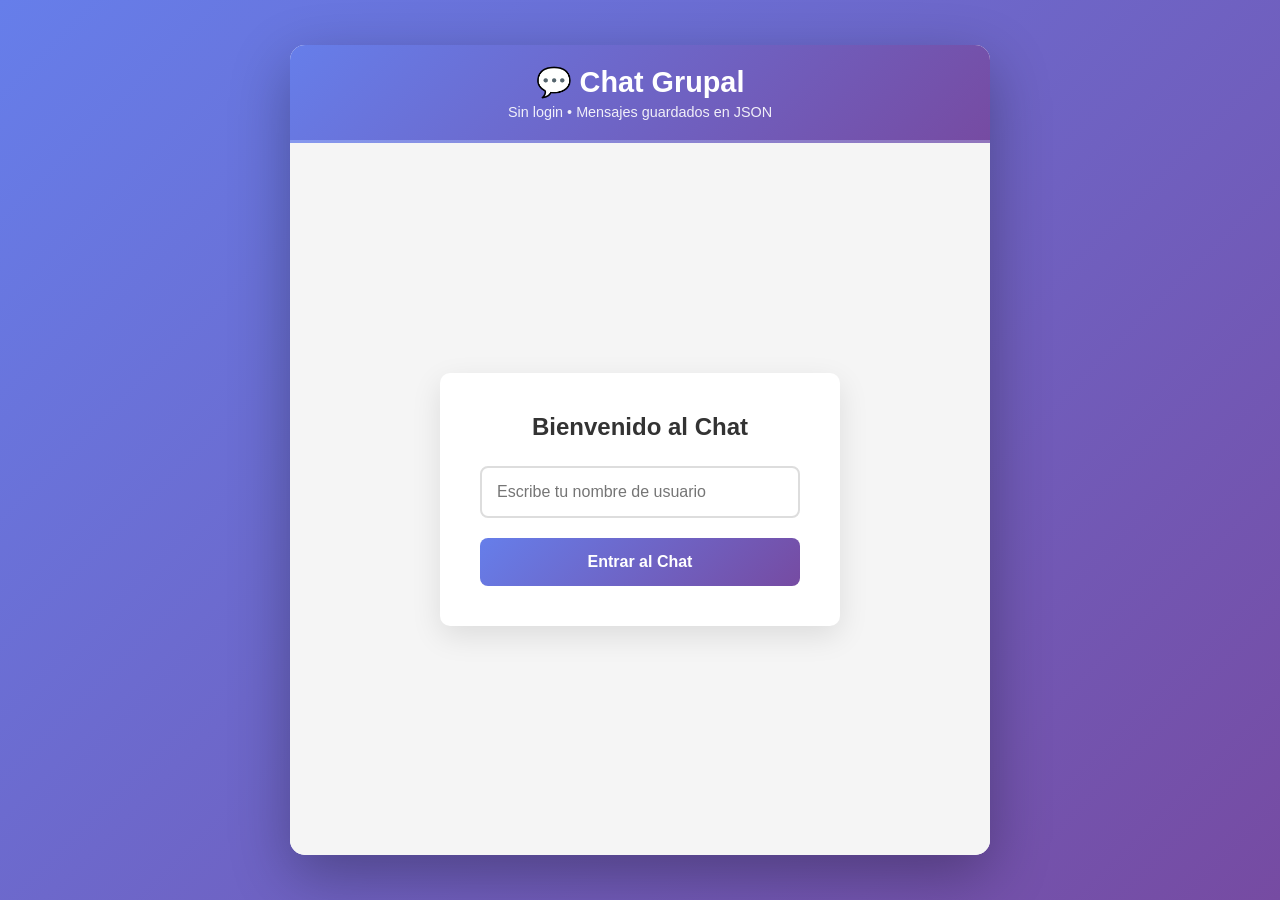
==== index.html @ a52e2bfd "Actualizar index.html con chat grupal" ====
<!DOCTYPE html>
<html lang="es">
<head>
    <meta charset="UTF-8">
    <meta name="viewport" content="width=device-width, initial-scale=1.0">
    <title>Chat Grupal - Baxter</title>
    <link rel="stylesheet" href="style.css">
</head>
<body>
    <div class="chat-container">
        <!-- Header -->
        <div class="chat-header">
            <h1>💬 Chat Grupal</h1>
            <p class="subtitle">Sin login • Mensajes guardados en JSON</p>
        </div>

        <!-- Setup Usuario -->
        <div class="user-setup" id="userSetup">
            <div class="setup-card">
                <h2>Bienvenido al Chat</h2>
                <input 
                    type="text" 
                    id="userName" 
                    placeholder="Escribe tu nombre de usuario"
                    maxlength="20"
                >
                <button onclick="startChat()">Entrar al Chat</button>
            </div>
        </div>

        <!-- Chat Principal -->
        <div class="chat-main" id="chatMain" style="display: none;">
            
            <!-- Info Usuario -->
            <div class="user-info">
                <span id="userDisplay">Usuario</span>
                <button class="btn-logout" onclick="logout()">Salir</button>
            </div>

            <!-- Mensajes -->
            <div class="messages" id="messages"></div>

            <!-- Input -->
            <div class="chat-input-area">
                <input 
                    type="text" 
                    id="messageInput" 
                    placeholder="Escribe un mensaje..."
                    onkeypress="if(event.key==='Enter') sendMessage()"
                >
                <button onclick="sendMessage()" class="btn-send">Enviar</button>
                <button onclick="downloadJSON()" class="btn-download">📥 Descargar JSON</button>
            </div>
        </div>
    </div>

    <script src="chat.js"></script>
</body>
</html>
---- style.css ----
* {
    margin: 0;
    padding: 0;
    box-sizing: border-box;
}

body {
    font-family: 'Segoe UI', Tahoma, Geneva, Verdana, sans-serif;
    background: linear-gradient(135deg, #667eea 0%, #764ba2 100%);
    min-height: 100vh;
    display: flex;
    justify-content: center;
    align-items: center;
    padding: 20px;
}

.chat-container {
    width: 100%;
    max-width: 700px;
    height: 90vh;
    background: white;
    border-radius: 15px;
    box-shadow: 0 20px 60px rgba(0, 0, 0, 0.3);
    display: flex;
    flex-direction: column;
    overflow: hidden;
}

/* Header */
.chat-header {
    background: linear-gradient(135deg, #667eea 0%, #764ba2 100%);
    color: white;
    padding: 20px;
    text-align: center;
    border-bottom: 3px solid rgba(255, 255, 255, 0.2);
}

.chat-header h1 {
    font-size: 1.8em;
    margin-bottom: 5px;
}

.subtitle {
    font-size: 0.9em;
    opacity: 0.9;
}

/* User Setup */
.user-setup {
    display: flex;
    justify-content: center;
    align-items: center;
    flex: 1;
    padding: 40px;
    background: #f5f5f5;
}

.setup-card {
    background: white;
    padding: 40px;
    border-radius: 10px;
    box-shadow: 0 10px 30px rgba(0, 0, 0, 0.1);
    text-align: center;
    max-width: 400px;
}

.setup-card h2 {
    color: #333;
    margin-bottom: 25px;
    font-size: 1.5em;
}

.setup-card input {
    width: 100%;
    padding: 15px;
    margin-bottom: 20px;
    border: 2px solid #ddd;
    border-radius: 8px;
    font-size: 1em;
    transition: border-color 0.3s;
}

.setup-card input:focus {
    outline: none;
    border-color: #667eea;
}

.setup-card button {
    width: 100%;
    padding: 15px;
    background: linear-gradient(135deg, #667eea 0%, #764ba2 100%);
    color: white;
    border: none;
    border-radius: 8px;
    font-size: 1em;
    font-weight: bold;
    cursor: pointer;
    transition: transform 0.2s;
}

.setup-card button:hover {
    transform: translateY(-2px);
}

/* Chat Main */
.chat-main {
    display: flex;
    flex-direction: column;
    flex: 1;
    background: #fff;
}

.user-info {
    background: #f9f9f9;
    padding: 15px 20px;
    display: flex;
    justify-content: space-between;
    align-items: center;
    border-bottom: 1px solid #eee;
    font-weight: 500;
    color: #333;
}

.btn-logout {
    padding: 8px 15px;
    background: #ff6b6b;
    color: white;
    border: none;
    border-radius: 5px;
    cursor: pointer;
    font-size: 0.9em;
    transition: background 0.3s;
}

.btn-logout:hover {
    background: #ee5a5a;
}

/* Mensajes */
.messages {
    flex: 1;
    overflow-y: auto;
    padding: 20px;
    display: flex;
    flex-direction: column;
    gap: 10px;
    background: #fafafa;
}

.message {
    display: flex;
    margin-bottom: 10px;
    animation: slideIn 0.3s ease;
}

@keyframes slideIn {
    from {
        opacity: 0;
        transform: translateY(10px);
    }
    to {
        opacity: 1;
        transform: translateY(0);
    }
}

.message.own {
    justify-content: flex-end;
}

.message-content {
    max-width: 70%;
    padding: 12px 16px;
    border-radius: 10px;
    word-wrap: break-word;
}

.message.own .message-content {
    background: linear-gradient(135deg, #667eea 0%, #764ba2 100%);
    color: white;
    border-radius: 18px 18px 5px 18px;
}

.message.other .message-content {
    background: #e9ecef;
    color: #333;
    border-radius: 18px 18px 18px 5px;
}

.message-info {
    font-size: 0.8em;
    color: #999;
    margin-top: 5px;
    padding: 0 5px;
}

.message.own .message-info {
    text-align: right;
    color: #bbb;
}

.message-user {
    font-weight: bold;
    margin-bottom: 3px;
}

.message.own .message-user {
    color: #667eea;
    text-align: right;
}

.message.other .message-user {
    color: #764ba2;
}

/* Input Area */
.chat-input-area {
    padding: 15px;
    background: white;
    border-top: 1px solid #eee;
    display: flex;
    gap: 10px;
    flex-wrap: wrap;
    align-items: center;
}

#messageInput {
    flex: 1;
    min-width: 200px;
    padding: 12px;
    border: 2px solid #ddd;
    border-radius: 8px;
    font-size: 1em;
    transition: border-color 0.3s;
}

#messageInput:focus {
    outline: none;
    border-color: #667eea;
}

.btn-send,
.btn-download {
    padding: 12px 20px;
    background: linear-gradient(135deg, #667eea 0%, #764ba2 100%);
    color: white;
    border: none;
    border-radius: 8px;
    cursor: pointer;
    font-weight: bold;
    transition: transform 0.2s;
}

.btn-send:hover,
.btn-download:hover {
    transform: translateY(-2px);
}

.btn-download {
    background: #28a745;
}

.btn-download:hover {
    background: #218838;
}

/* Scrollbar */
.messages::-webkit-scrollbar {
    width: 8px;
}

.messages::-webkit-scrollbar-track {
    background: #f1f1f1;
}

.messages::-webkit-scrollbar-thumb {
    background: #888;
    border-radius: 4px;
}

.messages::-webkit-scrollbar-thumb:hover {
    background: #555;
}

/* Responsive */
@media (max-width: 600px) {
    .chat-container {
        max-width: 100%;
        height: 100vh;
        border-radius: 0;
    }

    .message-content {
        max-width: 85%;
    }

    .chat-input-area {
        flex-direction: column;
    }

    #messageInput {
        min-width: 100%;
    }

    .btn-send,
    .btn-download {
        width: 100%;
    }
}
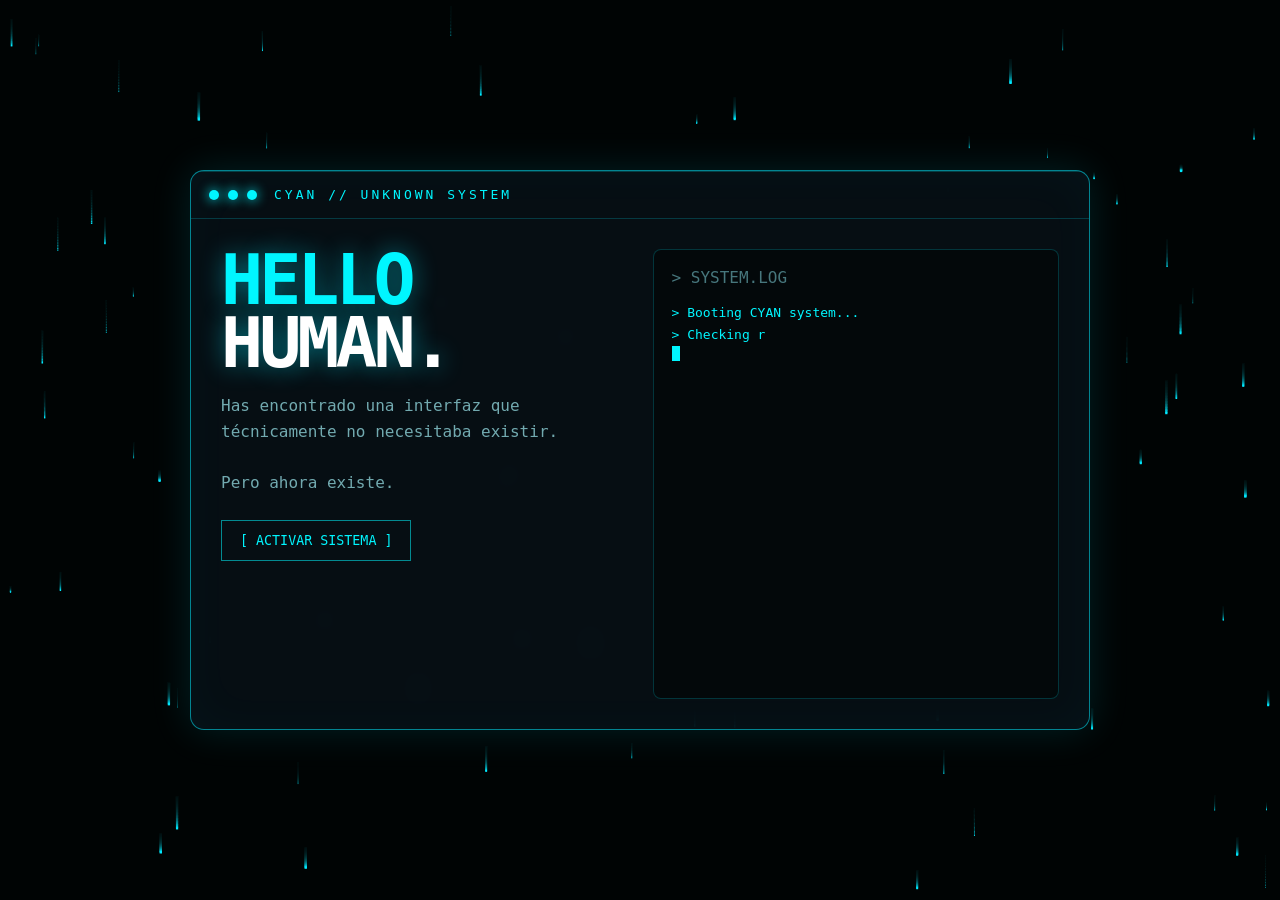
==== commit 8c1d0df7: "Update index.html" ====
--- a/index.html
+++ b/index.html
@@ -1,59 +1,376 @@
 <!DOCTYPE html>
 <html lang="es">
 <head>
-    <meta charset="UTF-8">
-    <meta name="viewport" content="width=device-width, initial-scale=1.0">
-    <title>Chat Grupal - Baxter</title>
-    <link rel="stylesheet" href="style.css">
+<meta charset="UTF-8">
+<meta name="viewport" content="width=device-width, initial-scale=1.0">
+<title>CYAN // SYSTEM</title>
+
+<style>
+* {
+    box-sizing: border-box;
+}
+
+body {
+    margin: 0;
+    overflow: hidden;
+    background: #05080b;
+    color: #00f6ff;
+    font-family: Consolas, monospace;
+}
+
+canvas {
+    position: fixed;
+    inset: 0;
+    z-index: 0;
+}
+
+#app {
+    position: relative;
+    z-index: 2;
+    width: 100vw;
+    height: 100vh;
+    display: flex;
+    align-items: center;
+    justify-content: center;
+}
+
+.panel {
+    width: min(900px, 92vw);
+    height: min(560px, 82vh);
+    border: 1px solid #00eaff88;
+    background: #071116dd;
+    box-shadow:
+        0 0 40px #00eaff22,
+        inset 0 0 50px #00eaff08;
+    backdrop-filter: blur(12px);
+    border-radius: 14px;
+    overflow: hidden;
+    position: relative;
+}
+
+.top {
+    height: 48px;
+    border-bottom: 1px solid #00eaff33;
+    display: flex;
+    align-items: center;
+    padding: 0 18px;
+    gap: 9px;
+}
+
+.dot {
+    width: 10px;
+    height: 10px;
+    border-radius: 50%;
+    background: #00f6ff;
+    box-shadow: 0 0 12px #00f6ff;
+}
+
+.title {
+    margin-left: 8px;
+    font-size: 13px;
+    letter-spacing: 3px;
+}
+
+.content {
+    padding: 30px;
+    height: calc(100% - 48px);
+    display: grid;
+    grid-template-columns: 1fr 1fr;
+    gap: 25px;
+}
+
+h1 {
+    font-size: clamp(35px, 6vw, 70px);
+    margin: 0;
+    line-height: .9;
+    letter-spacing: -4px;
+    text-shadow: 0 0 25px #00eaff77;
+}
+
+h1 span {
+    color: white;
+}
+
+.subtitle {
+    margin-top: 18px;
+    color: #72aab0;
+    max-width: 400px;
+    line-height: 1.6;
+}
+
+button {
+    margin-top: 25px;
+    padding: 12px 18px;
+    background: transparent;
+    border: 1px solid #00f6ff88;
+    color: #00f6ff;
+    font-family: inherit;
+    cursor: pointer;
+    transition: .2s;
+}
+
+button:hover {
+    background: #00f6ff;
+    color: #001014;
+    box-shadow: 0 0 25px #00f6ff66;
+}
+
+.terminal {
+    border: 1px solid #00eaff33;
+    background: #020607aa;
+    border-radius: 8px;
+    padding: 18px;
+    height: 100%;
+    overflow: hidden;
+}
+
+.term-head {
+    color: #47777d;
+    margin-bottom: 15px;
+}
+
+#line {
+    white-space: pre-wrap;
+    line-height: 1.7;
+    font-size: 13px;
+}
+
+.cursor {
+    display: inline-block;
+    width: 8px;
+    height: 15px;
+    background: #00f6ff;
+    animation: blink .8s infinite;
+}
+
+.scan {
+    position: absolute;
+    left: 0;
+    right: 0;
+    height: 1px;
+    background: #00f6ff33;
+    animation: scan 5s linear infinite;
+}
+
+@keyframes scan {
+    from { top: 50px; }
+    to { top: 100%; }
+}
+
+@keyframes blink {
+    50% { opacity: 0; }
+}
+
+@media(max-width:700px) {
+    .content {
+        grid-template-columns: 1fr;
+        overflow: auto;
+    }
+
+    .terminal {
+        height: 250px;
+    }
+}
+</style>
 </head>
+
 <body>
-    <div class="chat-container">
-        <!-- Header -->
-        <div class="chat-header">
-            <h1>💬 Chat Grupal</h1>
-            <p class="subtitle">Sin login • Mensajes guardados en JSON</p>
+
+<canvas id="matrix"></canvas>
+
+<div id="app">
+    <div class="panel">
+        <div class="scan"></div>
+
+        <div class="top">
+            <div class="dot"></div>
+            <div class="dot"></div>
+            <div class="dot"></div>
+            <div class="title">CYAN // UNKNOWN SYSTEM</div>
         </div>
 
-        <!-- Setup Usuario -->
-        <div class="user-setup" id="userSetup">
-            <div class="setup-card">
-                <h2>Bienvenido al Chat</h2>
-                <input 
-                    type="text" 
-                    id="userName" 
-                    placeholder="Escribe tu nombre de usuario"
-                    maxlength="20"
-                >
-                <button onclick="startChat()">Entrar al Chat</button>
-            </div>
-        </div>
-
-        <!-- Chat Principal -->
-        <div class="chat-main" id="chatMain" style="display: none;">
-            
-            <!-- Info Usuario -->
-            <div class="user-info">
-                <span id="userDisplay">Usuario</span>
-                <button class="btn-logout" onclick="logout()">Salir</button>
-            </div>
-
-            <!-- Mensajes -->
-            <div class="messages" id="messages"></div>
-
-            <!-- Input -->
-            <div class="chat-input-area">
-                <input 
-                    type="text" 
-                    id="messageInput" 
-                    placeholder="Escribe un mensaje..."
-                    onkeypress="if(event.key==='Enter') sendMessage()"
-                >
-                <button onclick="sendMessage()" class="btn-send">Enviar</button>
-                <button onclick="downloadJSON()" class="btn-download">📥 Descargar JSON</button>
-            </div>
+        <div class="content">
+
+            <section>
+                <h1>HELLO<br><span>HUMAN.</span></h1>
+
+                <div class="subtitle">
+                    Has encontrado una interfaz que técnicamente
+                    no necesitaba existir.
+                    <br><br>
+                    Pero ahora existe.
+                </div>
+
+                <button onclick="activate()">
+                    [ ACTIVAR SISTEMA ]
+                </button>
+
+                <div id="status"></div>
+            </section>
+
+            <section class="terminal">
+                <div class="term-head">
+                    &gt; SYSTEM.LOG
+                </div>
+
+                <div id="line"></div>
+                <span class="cursor"></span>
+            </section>
+
         </div>
     </div>
-
-    <script src="chat.js"></script>
+</div>
+
+<script>
+
+// -------------------------
+// TERMINAL
+// -------------------------
+
+const messages = [
+    "> Booting CYAN system...",
+    "> Checking reality...",
+    "> Reality: questionable.",
+    "> Searching for operator...",
+    "> Operator found.",
+    "> Loading unnecessary technology...",
+    "> ████████████████████ 100%",
+    "> System ready."
+];
+
+let i = 0;
+let j = 0;
+
+function typeLine() {
+
+    if (i >= messages.length) return;
+
+    if (j < messages[i].length) {
+
+        document.getElementById("line").textContent +=
+            messages[i][j];
+
+        j++;
+
+        setTimeout(typeLine, 25);
+
+    } else {
+
+        document.getElementById("line").textContent += "\n";
+        i++;
+        j = 0;
+
+        setTimeout(typeLine, 300);
+    }
+}
+
+typeLine();
+
+
+// -------------------------
+// BUTTON
+// -------------------------
+
+function activate() {
+
+    const status = document.getElementById("status");
+
+    status.innerHTML =
+        "<br><span style='color:white'>SYSTEM OVERRIDE ACCEPTED.</span>";
+
+    document.body.style.background =
+        "#001c20";
+
+    setTimeout(() => {
+
+        status.innerHTML +=
+            "<br><span style='color:#00f6ff'>...era mentira xd.</span>";
+
+    }, 1000);
+}
+
+
+// -------------------------
+// PARTICLES
+// -------------------------
+
+const canvas = document.getElementById("matrix");
+const ctx = canvas.getContext("2d");
+
+let particles = [];
+
+function resize() {
+    canvas.width = innerWidth;
+    canvas.height = innerHeight;
+}
+
+resize();
+addEventListener("resize", resize);
+
+for (let i = 0; i < 100; i++) {
+
+    particles.push({
+        x: Math.random() * innerWidth,
+        y: Math.random() * innerHeight,
+        speed: Math.random() * 1.5 + .2,
+        size: Math.random() * 2 + .5
+    });
+
+}
+
+function draw() {
+
+    ctx.fillStyle = "rgba(5,8,11,.15)";
+    ctx.fillRect(0,0,canvas.width,canvas.height);
+
+    ctx.fillStyle = "#00eaff";
+
+    particles.forEach(p => {
+
+        ctx.fillRect(
+            p.x,
+            p.y,
+            p.size,
+            p.size
+        );
+
+        p.y += p.speed;
+
+        if (p.y > canvas.height) {
+            p.y = 0;
+            p.x = Math.random() * canvas.width;
+        }
+
+    });
+
+    requestAnimationFrame(draw);
+}
+
+draw();
+
+
+// -------------------------
+// EASTER EGG
+// -------------------------
+
+let clicks = 0;
+
+document.querySelector(".dot").onclick = () => {
+
+    clicks++;
+
+    if (clicks === 5) {
+
+        document.querySelector("h1").innerHTML =
+            "YOU<br><span>FOUND IT.</span>";
+
+        document.querySelector(".subtitle").textContent =
+            "No sé qué encontraste. Pero definitivamente encontraste algo.";
+
+    }
+};
+
+</script>
+
 </body>
-</html>+</html>
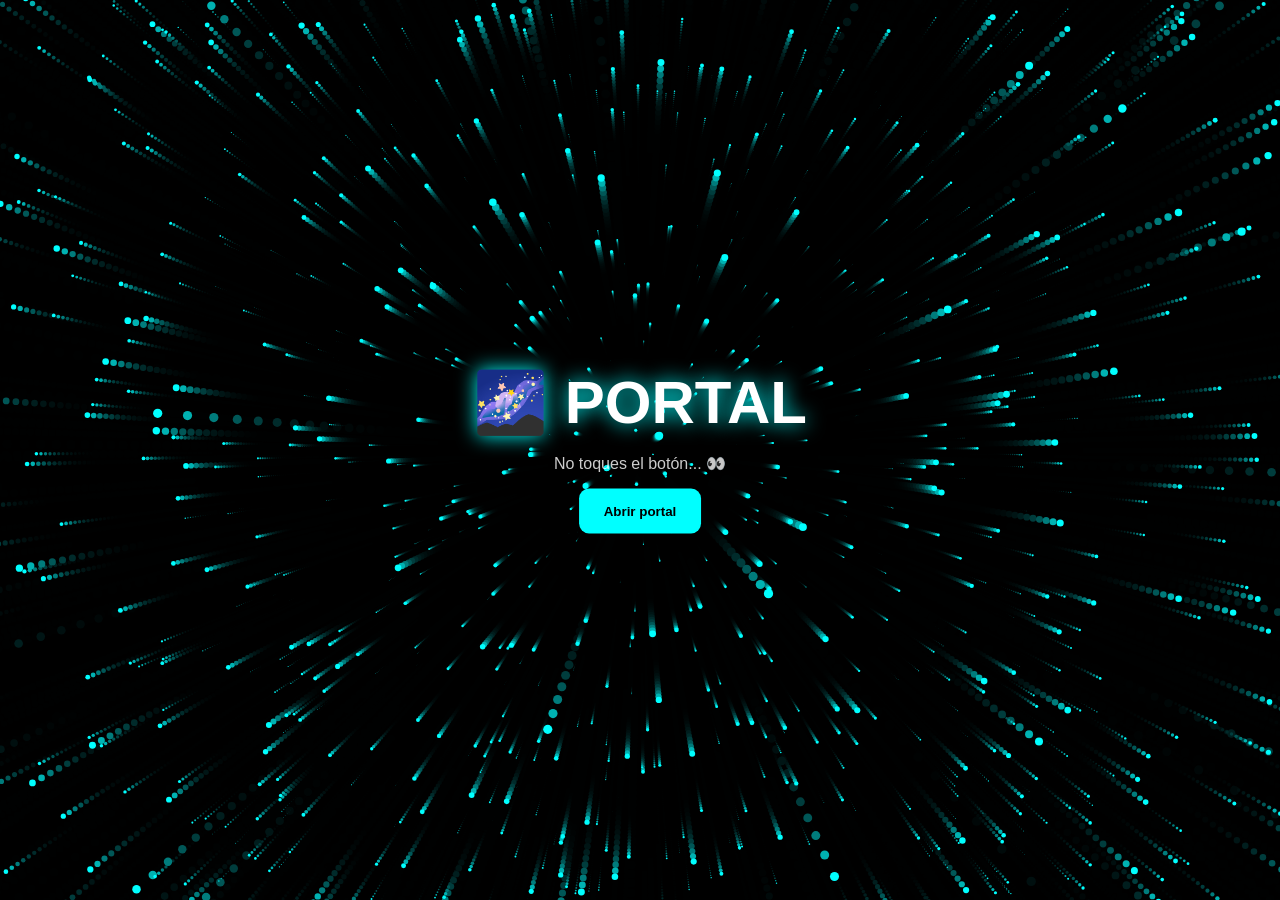
==== commit c922c117: "Update index.html" ====
--- a/index.html
+++ b/index.html
@@ -3,373 +3,130 @@
 <head>
 <meta charset="UTF-8">
 <meta name="viewport" content="width=device-width, initial-scale=1.0">
-<title>CYAN // SYSTEM</title>
+<title>Portal Cósmico</title>
 
 <style>
-* {
-    box-sizing: border-box;
+body{
+    margin:0;
+    overflow:hidden;
+    background:black;
+    font-family:Arial;
 }
 
-body {
-    margin: 0;
-    overflow: hidden;
-    background: #05080b;
-    color: #00f6ff;
-    font-family: Consolas, monospace;
+canvas{
+    position:fixed;
+    inset:0;
 }
 
-canvas {
-    position: fixed;
-    inset: 0;
-    z-index: 0;
+#texto{
+    position:absolute;
+    top:50%;
+    left:50%;
+    transform:translate(-50%,-50%);
+    color:white;
+    text-align:center;
+    z-index:10;
 }
 
-#app {
-    position: relative;
-    z-index: 2;
-    width: 100vw;
-    height: 100vh;
-    display: flex;
-    align-items: center;
-    justify-content: center;
+h1{
+    font-size:60px;
+    margin:0;
+    text-shadow:0 0 20px cyan;
 }
 
-.panel {
-    width: min(900px, 92vw);
-    height: min(560px, 82vh);
-    border: 1px solid #00eaff88;
-    background: #071116dd;
-    box-shadow:
-        0 0 40px #00eaff22,
-        inset 0 0 50px #00eaff08;
-    backdrop-filter: blur(12px);
-    border-radius: 14px;
-    overflow: hidden;
-    position: relative;
+p{
+    opacity:0.8;
 }
 
-.top {
-    height: 48px;
-    border-bottom: 1px solid #00eaff33;
-    display: flex;
-    align-items: center;
-    padding: 0 18px;
-    gap: 9px;
+button{
+    padding:15px 25px;
+    border:none;
+    background:cyan;
+    color:black;
+    font-weight:bold;
+    cursor:pointer;
+    border-radius:10px;
+    transition:0.3s;
 }
 
-.dot {
-    width: 10px;
-    height: 10px;
-    border-radius: 50%;
-    background: #00f6ff;
-    box-shadow: 0 0 12px #00f6ff;
-}
-
-.title {
-    margin-left: 8px;
-    font-size: 13px;
-    letter-spacing: 3px;
-}
-
-.content {
-    padding: 30px;
-    height: calc(100% - 48px);
-    display: grid;
-    grid-template-columns: 1fr 1fr;
-    gap: 25px;
-}
-
-h1 {
-    font-size: clamp(35px, 6vw, 70px);
-    margin: 0;
-    line-height: .9;
-    letter-spacing: -4px;
-    text-shadow: 0 0 25px #00eaff77;
-}
-
-h1 span {
-    color: white;
-}
-
-.subtitle {
-    margin-top: 18px;
-    color: #72aab0;
-    max-width: 400px;
-    line-height: 1.6;
-}
-
-button {
-    margin-top: 25px;
-    padding: 12px 18px;
-    background: transparent;
-    border: 1px solid #00f6ff88;
-    color: #00f6ff;
-    font-family: inherit;
-    cursor: pointer;
-    transition: .2s;
-}
-
-button:hover {
-    background: #00f6ff;
-    color: #001014;
-    box-shadow: 0 0 25px #00f6ff66;
-}
-
-.terminal {
-    border: 1px solid #00eaff33;
-    background: #020607aa;
-    border-radius: 8px;
-    padding: 18px;
-    height: 100%;
-    overflow: hidden;
-}
-
-.term-head {
-    color: #47777d;
-    margin-bottom: 15px;
-}
-
-#line {
-    white-space: pre-wrap;
-    line-height: 1.7;
-    font-size: 13px;
-}
-
-.cursor {
-    display: inline-block;
-    width: 8px;
-    height: 15px;
-    background: #00f6ff;
-    animation: blink .8s infinite;
-}
-
-.scan {
-    position: absolute;
-    left: 0;
-    right: 0;
-    height: 1px;
-    background: #00f6ff33;
-    animation: scan 5s linear infinite;
-}
-
-@keyframes scan {
-    from { top: 50px; }
-    to { top: 100%; }
-}
-
-@keyframes blink {
-    50% { opacity: 0; }
-}
-
-@media(max-width:700px) {
-    .content {
-        grid-template-columns: 1fr;
-        overflow: auto;
-    }
-
-    .terminal {
-        height: 250px;
-    }
+button:hover{
+    transform:scale(1.1);
+    box-shadow:0 0 30px cyan;
 }
 </style>
 </head>
-
 <body>
 
-<canvas id="matrix"></canvas>
+<canvas id="c"></canvas>
 
-<div id="app">
-    <div class="panel">
-        <div class="scan"></div>
-
-        <div class="top">
-            <div class="dot"></div>
-            <div class="dot"></div>
-            <div class="dot"></div>
-            <div class="title">CYAN // UNKNOWN SYSTEM</div>
-        </div>
-
-        <div class="content">
-
-            <section>
-                <h1>HELLO<br><span>HUMAN.</span></h1>
-
-                <div class="subtitle">
-                    Has encontrado una interfaz que técnicamente
-                    no necesitaba existir.
-                    <br><br>
-                    Pero ahora existe.
-                </div>
-
-                <button onclick="activate()">
-                    [ ACTIVAR SISTEMA ]
-                </button>
-
-                <div id="status"></div>
-            </section>
-
-            <section class="terminal">
-                <div class="term-head">
-                    &gt; SYSTEM.LOG
-                </div>
-
-                <div id="line"></div>
-                <span class="cursor"></span>
-            </section>
-
-        </div>
-    </div>
+<div id="texto">
+    <h1>🌌 PORTAL</h1>
+    <p>No toques el botón... 👀</p>
+    <button onclick="boom()">Abrir portal</button>
 </div>
 
 <script>
+const canvas = document.getElementById("c");
+const ctx = canvas.getContext("2d");
 
-// -------------------------
-// TERMINAL
-// -------------------------
+canvas.width = innerWidth;
+canvas.height = innerHeight;
 
-const messages = [
-    "> Booting CYAN system...",
-    "> Checking reality...",
-    "> Reality: questionable.",
-    "> Searching for operator...",
-    "> Operator found.",
-    "> Loading unnecessary technology...",
-    "> ████████████████████ 100%",
-    "> System ready."
-];
+let stars = [];
 
-let i = 0;
-let j = 0;
-
-function typeLine() {
-
-    if (i >= messages.length) return;
-
-    if (j < messages[i].length) {
-
-        document.getElementById("line").textContent +=
-            messages[i][j];
-
-        j++;
-
-        setTimeout(typeLine, 25);
-
-    } else {
-
-        document.getElementById("line").textContent += "\n";
-        i++;
-        j = 0;
-
-        setTimeout(typeLine, 300);
-    }
+for(let i=0;i<2000;i++){
+    stars.push({
+        x:(Math.random()-0.5)*2000,
+        y:(Math.random()-0.5)*2000,
+        z:Math.random()*2000
+    });
 }
 
-typeLine();
-
-
-// -------------------------
-// BUTTON
-// -------------------------
-
-function activate() {
-
-    const status = document.getElementById("status");
-
-    status.innerHTML =
-        "<br><span style='color:white'>SYSTEM OVERRIDE ACCEPTED.</span>";
-
-    document.body.style.background =
-        "#001c20";
-
-    setTimeout(() => {
-
-        status.innerHTML +=
-            "<br><span style='color:#00f6ff'>...era mentira xd.</span>";
-
-    }, 1000);
-}
-
-
-// -------------------------
-// PARTICLES
-// -------------------------
-
-const canvas = document.getElementById("matrix");
-const ctx = canvas.getContext("2d");
-
-let particles = [];
-
-function resize() {
-    canvas.width = innerWidth;
-    canvas.height = innerHeight;
-}
-
-resize();
-addEventListener("resize", resize);
-
-for (let i = 0; i < 100; i++) {
-
-    particles.push({
-        x: Math.random() * innerWidth,
-        y: Math.random() * innerHeight,
-        speed: Math.random() * 1.5 + .2,
-        size: Math.random() * 2 + .5
-    });
-
-}
-
-function draw() {
-
-    ctx.fillStyle = "rgba(5,8,11,.15)";
+function draw(){
+    ctx.fillStyle="rgba(0,0,0,0.3)";
     ctx.fillRect(0,0,canvas.width,canvas.height);
 
-    ctx.fillStyle = "#00eaff";
+    for(let s of stars){
+        s.z -= 10;
 
-    particles.forEach(p => {
-
-        ctx.fillRect(
-            p.x,
-            p.y,
-            p.size,
-            p.size
-        );
-
-        p.y += p.speed;
-
-        if (p.y > canvas.height) {
-            p.y = 0;
-            p.x = Math.random() * canvas.width;
+        if(s.z<=0){
+            s.z=2000;
         }
 
-    });
+        let x = (s.x/s.z)*800 + canvas.width/2;
+        let y = (s.y/s.z)*800 + canvas.height/2;
+
+        let size = (1-s.z/2000)*5;
+
+        ctx.fillStyle="cyan";
+        ctx.beginPath();
+        ctx.arc(x,y,size,0,Math.PI*2);
+        ctx.fill();
+    }
 
     requestAnimationFrame(draw);
 }
 
 draw();
 
+function boom(){
 
-// -------------------------
-// EASTER EGG
-// -------------------------
+    document.body.style.background="white";
 
-let clicks = 0;
+    setTimeout(()=>{
+        document.body.style.background="black";
+    },100);
 
-document.querySelector(".dot").onclick = () => {
+    for(let i=0;i<500;i++){
+        stars.push({
+            x:(Math.random()-0.5)*2000,
+            y:(Math.random()-0.5)*2000,
+            z:Math.random()*500
+        });
+    }
 
-    clicks++;
-
-    if (clicks === 5) {
-
-        document.querySelector("h1").innerHTML =
-            "YOU<br><span>FOUND IT.</span>";
-
-        document.querySelector(".subtitle").textContent =
-            "No sé qué encontraste. Pero definitivamente encontraste algo.";
-
-    }
-};
-
+    document.querySelector("h1").innerText="🌀 VIAJANDO...";
+}
 </script>
 
 </body>
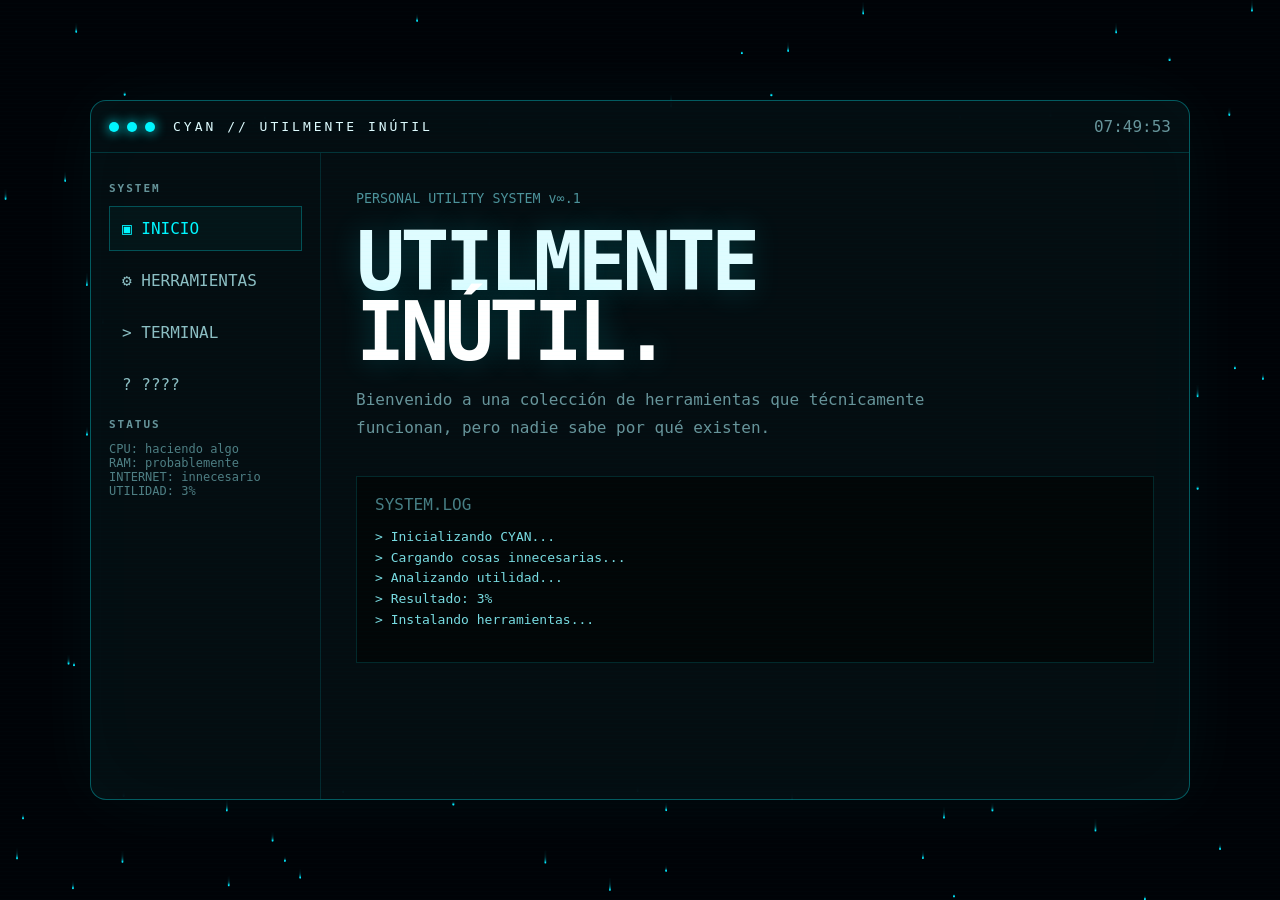
==== commit 1b6ac7ed: "Update index.html" ====
--- a/index.html
+++ b/index.html
@@ -3,130 +3,864 @@
 <head>
 <meta charset="UTF-8">
 <meta name="viewport" content="width=device-width, initial-scale=1.0">
-<title>Portal Cósmico</title>
+<title>CYAN // UTILMENTE INÚTIL</title>
 
 <style>
-body{
-    margin:0;
-    overflow:hidden;
-    background:black;
-    font-family:Arial;
-}
-
-canvas{
-    position:fixed;
-    inset:0;
-}
-
-#texto{
-    position:absolute;
-    top:50%;
-    left:50%;
-    transform:translate(-50%,-50%);
-    color:white;
-    text-align:center;
-    z-index:10;
-}
-
-h1{
-    font-size:60px;
-    margin:0;
-    text-shadow:0 0 20px cyan;
-}
-
-p{
-    opacity:0.8;
-}
-
-button{
-    padding:15px 25px;
-    border:none;
-    background:cyan;
-    color:black;
-    font-weight:bold;
-    cursor:pointer;
-    border-radius:10px;
-    transition:0.3s;
-}
-
-button:hover{
-    transform:scale(1.1);
-    box-shadow:0 0 30px cyan;
+* {
+    box-sizing: border-box;
+}
+
+:root {
+    --cyan: #00f6ff;
+    --bg: #03070a;
+    --panel: #071116;
+    --text: #dffcff;
+    --muted: #67949a;
+}
+
+body {
+    margin: 0;
+    background: var(--bg);
+    color: var(--text);
+    font-family: Consolas, monospace;
+    overflow: hidden;
+}
+
+canvas {
+    position: fixed;
+    inset: 0;
+    z-index: -2;
+}
+
+.scanlines {
+    position: fixed;
+    inset: 0;
+    z-index: 20;
+    pointer-events: none;
+    background: repeating-linear-gradient(
+        to bottom,
+        transparent 0px,
+        transparent 3px,
+        rgba(0,246,255,.025) 4px
+    );
+}
+
+#app {
+    width: 100vw;
+    height: 100vh;
+    display: flex;
+    align-items: center;
+    justify-content: center;
+    padding: 25px;
+}
+
+.window {
+    width: min(1100px, 95vw);
+    height: min(700px, 90vh);
+    background: rgba(5,15,19,.91);
+    border: 1px solid #00f6ff55;
+    border-radius: 16px;
+    box-shadow:
+        0 0 80px #00f6ff0c,
+        inset 0 0 80px #00f6ff05;
+    backdrop-filter: blur(15px);
+    overflow: hidden;
+}
+
+header {
+    height: 52px;
+    border-bottom: 1px solid #00f6ff2b;
+    display: flex;
+    align-items: center;
+    padding: 0 18px;
+    gap: 8px;
+}
+
+.dot {
+    width: 10px;
+    height: 10px;
+    border-radius: 50%;
+    background: var(--cyan);
+    box-shadow: 0 0 12px var(--cyan);
+}
+
+.title {
+    margin-left: 10px;
+    letter-spacing: 3px;
+    font-size: 13px;
+}
+
+.clock {
+    margin-left: auto;
+    color: var(--muted);
+}
+
+main {
+    height: calc(100% - 52px);
+    display: grid;
+    grid-template-columns: 230px 1fr;
+}
+
+.sidebar {
+    border-right: 1px solid #00f6ff20;
+    padding: 18px;
+}
+
+.sidebar h3 {
+    font-size: 11px;
+    color: var(--muted);
+    letter-spacing: 2px;
+}
+
+.nav {
+    display: block;
+    width: 100%;
+    margin: 7px 0;
+    padding: 12px;
+    text-align: left;
+    background: transparent;
+    border: 1px solid transparent;
+    color: #8cbec3;
+    font-family: inherit;
+    cursor: pointer;
+}
+
+.nav:hover,
+.nav.active {
+    border-color: #00f6ff44;
+    color: var(--cyan);
+    background: #00f6ff08;
+}
+
+.content {
+    padding: 35px;
+    overflow: auto;
+}
+
+.page {
+    display: none;
+}
+
+.page.active {
+    display: block;
+}
+
+.hero small {
+    color: #4c929a;
+}
+
+.hero h1 {
+    font-size: clamp(45px, 7vw, 82px);
+    line-height: .85;
+    letter-spacing: -5px;
+    margin: 20px 0;
+    text-shadow: 0 0 30px #00f6ff33;
+}
+
+.hero h1 span {
+    color: white;
+}
+
+.hero p {
+    color: var(--muted);
+    max-width: 600px;
+    line-height: 1.7;
+}
+
+.terminal {
+    margin-top: 35px;
+    border: 1px solid #00f6ff25;
+    background: #020607;
+    padding: 18px;
+    min-height: 180px;
+}
+
+.term-title {
+    color: #477e84;
+    margin-bottom: 12px;
+}
+
+pre {
+    color: #79dce2;
+    line-height: 1.6;
+    white-space: pre-wrap;
+}
+
+.tool {
+    border: 1px solid #00f6ff2b;
+    background: #061014aa;
+    padding: 25px;
+    max-width: 700px;
+}
+
+.tool h2 {
+    margin-top: 0;
+    color: var(--cyan);
+}
+
+.big {
+    font-size: 70px;
+    text-align: center;
+    margin: 35px 0;
+    min-height: 85px;
+}
+
+button,
+input {
+    font: inherit;
+}
+
+.action {
+    padding: 12px 18px;
+    background: #06171b;
+    border: 1px solid #00f6ff66;
+    color: var(--cyan);
+    cursor: pointer;
+}
+
+.action:hover {
+    background: var(--cyan);
+    color: #001014;
+    box-shadow: 0 0 25px #00f6ff55;
+}
+
+input {
+    width: 100%;
+    padding: 13px;
+    background: #020607;
+    color: white;
+    border: 1px solid #00f6ff44;
+    outline: none;
+}
+
+.cards {
+    display: grid;
+    grid-template-columns: repeat(2,1fr);
+    gap: 15px;
+}
+
+.card {
+    padding: 20px;
+    border: 1px solid #00f6ff22;
+    background: #061014aa;
+}
+
+.card strong {
+    color: var(--cyan);
+}
+
+.card p {
+    color: var(--muted);
+    font-size: 13px;
+}
+
+#colorBox {
+    width: 180px;
+    height: 180px;
+    margin: 20px auto;
+    border: 1px solid white;
+}
+
+@media(max-width:700px) {
+    main {
+        grid-template-columns: 1fr;
+    }
+
+    .sidebar {
+        display: flex;
+        gap: 5px;
+        overflow-x: auto;
+        border-right: none;
+        border-bottom: 1px solid #00f6ff20;
+    }
+
+    .sidebar h3 {
+        display: none;
+    }
+
+    .nav {
+        min-width: 100px;
+    }
+
+    .content {
+        padding: 22px;
+    }
+
+    .cards {
+        grid-template-columns: 1fr;
+    }
 }
 </style>
 </head>
+
 <body>
 
-<canvas id="c"></canvas>
-
-<div id="texto">
-    <h1>🌌 PORTAL</h1>
-    <p>No toques el botón... 👀</p>
-    <button onclick="boom()">Abrir portal</button>
-</div>
+<canvas id="space"></canvas>
+<div class="scanlines"></div>
+
+<div id="app">
+
+<div class="window">
+
+<header>
+    <div class="dot"></div>
+    <div class="dot"></div>
+    <div class="dot"></div>
+
+    <div class="title">
+        CYAN // UTILMENTE INÚTIL
+    </div>
+
+    <div class="clock" id="clock"></div>
+</header>
+
+<main>
+
+<aside class="sidebar">
+
+<h3>SYSTEM</h3>
+
+<button class="nav active" onclick="page('home',this)">
+    ▣ INICIO
+</button>
+
+<button class="nav" onclick="page('tools',this)">
+    ⚙ HERRAMIENTAS
+</button>
+
+<button class="nav" onclick="page('terminal',this)">
+    > TERMINAL
+</button>
+
+<button class="nav" onclick="page('secret',this)">
+    ? ????
+</button>
+
+<h3>STATUS</h3>
+
+<div style="color:#4e7e83;font-size:12px">
+    CPU: haciendo algo<br>
+    RAM: probablemente<br>
+    INTERNET: innecesario<br>
+    UTILIDAD: 3%
+</div>
+
+</aside>
+
+<section class="content">
+
+<!-- HOME -->
+
+<div id="home" class="page active">
+
+<div class="hero">
+
+<small>PERSONAL UTILITY SYSTEM v∞.1</small>
+
+<h1>
+UTILMENTE<br>
+<span>INÚTIL.</span>
+</h1>
+
+<p>
+Bienvenido a una colección de herramientas
+que técnicamente funcionan, pero nadie sabe
+por qué existen.
+</p>
+
+</div>
+
+<div class="terminal">
+
+<div class="term-title">
+SYSTEM.LOG
+</div>
+
+<pre id="log"></pre>
+
+</div>
+
+</div>
+
+
+<!-- TOOLS -->
+
+<div id="tools" class="page">
+
+<h2>HERRAMIENTAS</h2>
+
+<div class="cards">
+
+<div class="card">
+<strong>🪙 MONEDA CUÁNTICA</strong>
+<p>Dejá que el universo decida.</p>
+<button class="action" onclick="coin()">LANZAR</button>
+<div id="coinResult"></div>
+</div>
+
+<div class="card">
+<strong>🔢 CONTADOR INÚTIL</strong>
+<p>Contá absolutamente nada.</p>
+<div id="counter"
+style="font-size:35px;margin:10px 0">0</div>
+<button class="action" onclick="counter()">+1</button>
+<button class="action" onclick="resetCounter()">RESET</button>
+</div>
+
+<div class="card">
+<strong>🌈 COLOR RANDOM</strong>
+<p>Genera colores que nadie pidió.</p>
+<button class="action" onclick="randomColor()">GENERAR</button>
+<div id="colorBox"></div>
+<div id="hex"
+style="text-align:center"></div>
+</div>
+
+<div class="card">
+<strong>🎲 DECISOR</strong>
+<p>Escribí opciones separadas por coma.</p>
+<input id="options"
+placeholder="pizza, helado, dormir">
+<button class="action" onclick="choose()">DECIDIR</button>
+<div id="choice"></div>
+</div>
+
+</div>
+
+</div>
+
+
+<!-- TERMINAL -->
+
+<div id="terminal" class="page">
+
+<h2>TERMINAL</h2>
+
+<div class="tool">
+
+<div style="color:#568d93">
+CYAN SHELL v0.0.∞
+</div>
+
+<br>
+
+<input
+id="command"
+placeholder="escribí algo..."
+onkeydown="if(event.key==='Enter')runCommand()">
+
+<pre id="terminalOutput">
+Escribí "help" para comenzar.
+</pre>
+
+</div>
+
+</div>
+
+
+<!-- SECRET -->
+
+<div id="secret" class="page">
+
+<div class="tool">
+
+<h2>🔒 ÁREA DESCONOCIDA</h2>
+
+<div class="big" id="secretText">
+???
+</div>
+
+<button class="action"
+onclick="secret()">
+NO TOCAR
+</button>
+
+</div>
+
+</div>
+
+</section>
+
+</main>
+
+</div>
+
+</div>
+
 
 <script>
-const canvas = document.getElementById("c");
-const ctx = canvas.getContext("2d");
-
-canvas.width = innerWidth;
-canvas.height = innerHeight;
+
+// ==========================
+// NAVEGACIÓN
+// ==========================
+
+function page(name, btn){
+
+    document.querySelectorAll(".page")
+        .forEach(x => x.classList.remove("active"));
+
+    document.getElementById(name)
+        .classList.add("active");
+
+    document.querySelectorAll(".nav")
+        .forEach(x => x.classList.remove("active"));
+
+    btn.classList.add("active");
+}
+
+
+// ==========================
+// RELOJ
+// ==========================
+
+function clock(){
+
+    document.getElementById("clock")
+        .textContent =
+        new Date().toLocaleTimeString("es-AR");
+
+}
+
+setInterval(clock,1000);
+clock();
+
+
+// ==========================
+// TERMINAL DE INICIO
+// ==========================
+
+const messages = [
+"> Inicializando CYAN...",
+"> Cargando cosas innecesarias...",
+"> Analizando utilidad...",
+"> Resultado: 3%",
+"> Instalando herramientas...",
+"> Instalación completada.",
+"> Sistema listo."
+];
+
+let line = 0;
+
+function boot(){
+
+    if(line < messages.length){
+
+        document.getElementById("log")
+            .textContent += messages[line] + "\n";
+
+        line++;
+
+        setTimeout(boot,300);
+    }
+
+}
+
+boot();
+
+
+// ==========================
+// MONEDA
+// ==========================
+
+function coin(){
+
+    const result =
+        Math.random() < .5
+        ? "◉ CARA"
+        : "✕ CRUZ";
+
+    document.getElementById("coinResult")
+        .textContent = result;
+
+}
+
+
+// ==========================
+// CONTADOR
+// ==========================
+
+let count = 0;
+
+function counter(){
+
+    count++;
+
+    document.getElementById("counter")
+        .textContent = count;
+
+}
+
+function resetCounter(){
+
+    count = 0;
+
+    document.getElementById("counter")
+        .textContent = 0;
+
+}
+
+
+// ==========================
+// COLOR
+// ==========================
+
+function randomColor(){
+
+    const color =
+        "#" +
+        Math.floor(
+            Math.random()*16777215
+        )
+        .toString(16)
+        .padStart(6,"0");
+
+    document.getElementById("colorBox")
+        .style.background = color;
+
+    document.getElementById("hex")
+        .textContent = color;
+
+}
+
+
+// ==========================
+// DECISOR
+// ==========================
+
+function choose(){
+
+    let input =
+        document.getElementById("options")
+        .value;
+
+    let options =
+        input
+        .split(",")
+        .map(x=>x.trim())
+        .filter(Boolean);
+
+    if(options.length === 0)
+        options = ["hacer nada"];
+
+    const result =
+        options[
+            Math.floor(
+                Math.random()*options.length
+            )
+        ];
+
+    document.getElementById("choice")
+        .textContent =
+        "→ " + result;
+
+}
+
+
+// ==========================
+// TERMINAL
+// ==========================
+
+function runCommand(){
+
+    const input =
+        document.getElementById("command")
+        .value
+        .toLowerCase()
+        .trim();
+
+    const output =
+        document.getElementById("terminalOutput");
+
+    let response = "";
+
+    if(input === "help"){
+
+        response =
+`Comandos disponibles:
+
+help
+clear
+date
+whoami
+matrix
+sudo
+coffee`;
+
+    }
+
+    else if(input === "clear"){
+
+        response = "";
+
+    }
+
+    else if(input === "date"){
+
+        response =
+        new Date().toString();
+
+    }
+
+    else if(input === "whoami"){
+
+        response =
+        "usuario: probablemente vos";
+
+    }
+
+    else if(input === "matrix"){
+
+        response =
+        "Wake up, Neo...";
+
+    }
+
+    else if(input === "sudo"){
+
+        response =
+        "No.";
+
+    }
+
+    else if(input === "coffee"){
+
+        response =
+        "☕ Café virtual preparado.";
+
+    }
+
+    else {
+
+        response =
+        "comando desconocido: " + input;
+
+    }
+
+    output.textContent = response;
+
+}
+
+
+// ==========================
+// SECRET
+// ==========================
+
+let secretClicks = 0;
+
+function secret(){
+
+    secretClicks++;
+
+    const text =
+        document.getElementById("secretText");
+
+    if(secretClicks < 3){
+
+        text.textContent =
+            "¿Estás seguro?";
+
+    }
+
+    else if(secretClicks < 6){
+
+        text.textContent =
+            "Te dije que no.";
+
+    }
+
+    else {
+
+        text.textContent =
+            "🎉 ENCONTRASTE EL BOTÓN INÚTIL.";
+
+    }
+
+}
+
+
+// ==========================
+// FONDO
+// ==========================
+
+const canvas =
+    document.getElementById("space");
+
+const ctx =
+    canvas.getContext("2d");
 
 let stars = [];
 
-for(let i=0;i<2000;i++){
+function resize(){
+
+    canvas.width = innerWidth;
+    canvas.height = innerHeight;
+
+}
+
+resize();
+
+window.addEventListener(
+    "resize",
+    resize
+);
+
+for(let i=0;i<120;i++){
+
     stars.push({
-        x:(Math.random()-0.5)*2000,
-        y:(Math.random()-0.5)*2000,
-        z:Math.random()*2000
+
+        x:Math.random()*innerWidth,
+
+        y:Math.random()*innerHeight,
+
+        speed:
+            Math.random()*.7+.1
+
     });
-}
-
-function draw(){
-    ctx.fillStyle="rgba(0,0,0,0.3)";
-    ctx.fillRect(0,0,canvas.width,canvas.height);
-
-    for(let s of stars){
-        s.z -= 10;
-
-        if(s.z<=0){
-            s.z=2000;
+
+}
+
+function animate(){
+
+    ctx.fillStyle =
+        "rgba(3,7,10,.25)";
+
+    ctx.fillRect(
+        0,0,
+        canvas.width,
+        canvas.height
+    );
+
+    ctx.fillStyle =
+        "#00eaff";
+
+    stars.forEach(s=>{
+
+        ctx.fillRect(
+            s.x,
+            s.y,
+            1.5,
+            1.5
+        );
+
+        s.y += s.speed;
+
+        if(s.y > canvas.height){
+
+            s.y = 0;
+
+            s.x =
+                Math.random()*canvas.width;
+
         }
 
-        let x = (s.x/s.z)*800 + canvas.width/2;
-        let y = (s.y/s.z)*800 + canvas.height/2;
-
-        let size = (1-s.z/2000)*5;
-
-        ctx.fillStyle="cyan";
-        ctx.beginPath();
-        ctx.arc(x,y,size,0,Math.PI*2);
-        ctx.fill();
-    }
-
-    requestAnimationFrame(draw);
-}
-
-draw();
-
-function boom(){
-
-    document.body.style.background="white";
-
-    setTimeout(()=>{
-        document.body.style.background="black";
-    },100);
-
-    for(let i=0;i<500;i++){
-        stars.push({
-            x:(Math.random()-0.5)*2000,
-            y:(Math.random()-0.5)*2000,
-            z:Math.random()*500
-        });
-    }
-
-    document.querySelector("h1").innerText="🌀 VIAJANDO...";
-}
+    });
+
+    requestAnimationFrame(animate);
+
+}
+
+animate();
+
 </script>
 
 </body>
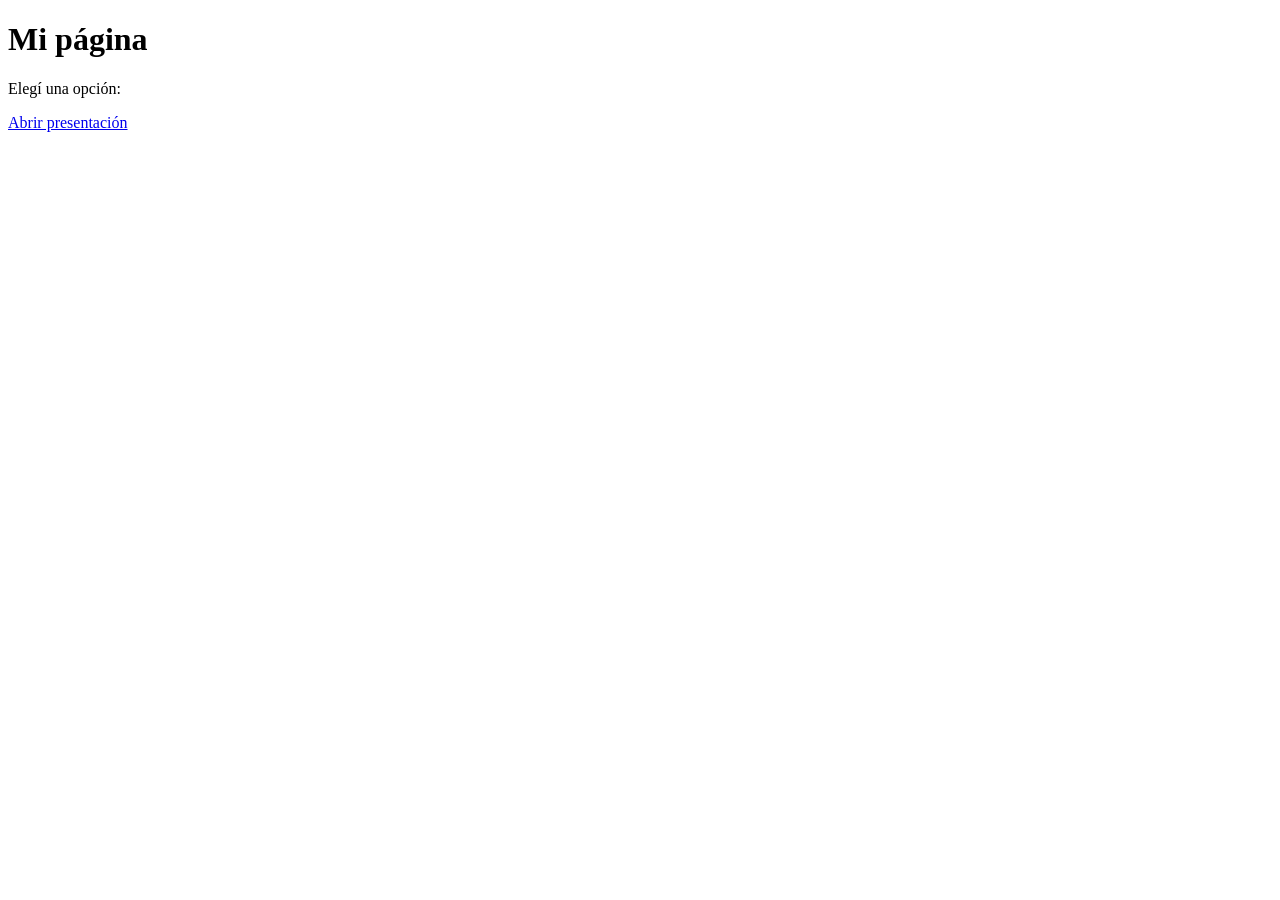
==== commit 7916cef6: "Add files via upload" ====
--- a/index.html
+++ b/index.html
@@ -1,867 +1,13 @@
 <!DOCTYPE html>
 <html lang="es">
 <head>
-<meta charset="UTF-8">
-<meta name="viewport" content="width=device-width, initial-scale=1.0">
-<title>CYAN // UTILMENTE INÚTIL</title>
-
-<style>
-* {
-    box-sizing: border-box;
-}
-
-:root {
-    --cyan: #00f6ff;
-    --bg: #03070a;
-    --panel: #071116;
-    --text: #dffcff;
-    --muted: #67949a;
-}
-
-body {
-    margin: 0;
-    background: var(--bg);
-    color: var(--text);
-    font-family: Consolas, monospace;
-    overflow: hidden;
-}
-
-canvas {
-    position: fixed;
-    inset: 0;
-    z-index: -2;
-}
-
-.scanlines {
-    position: fixed;
-    inset: 0;
-    z-index: 20;
-    pointer-events: none;
-    background: repeating-linear-gradient(
-        to bottom,
-        transparent 0px,
-        transparent 3px,
-        rgba(0,246,255,.025) 4px
-    );
-}
-
-#app {
-    width: 100vw;
-    height: 100vh;
-    display: flex;
-    align-items: center;
-    justify-content: center;
-    padding: 25px;
-}
-
-.window {
-    width: min(1100px, 95vw);
-    height: min(700px, 90vh);
-    background: rgba(5,15,19,.91);
-    border: 1px solid #00f6ff55;
-    border-radius: 16px;
-    box-shadow:
-        0 0 80px #00f6ff0c,
-        inset 0 0 80px #00f6ff05;
-    backdrop-filter: blur(15px);
-    overflow: hidden;
-}
-
-header {
-    height: 52px;
-    border-bottom: 1px solid #00f6ff2b;
-    display: flex;
-    align-items: center;
-    padding: 0 18px;
-    gap: 8px;
-}
-
-.dot {
-    width: 10px;
-    height: 10px;
-    border-radius: 50%;
-    background: var(--cyan);
-    box-shadow: 0 0 12px var(--cyan);
-}
-
-.title {
-    margin-left: 10px;
-    letter-spacing: 3px;
-    font-size: 13px;
-}
-
-.clock {
-    margin-left: auto;
-    color: var(--muted);
-}
-
-main {
-    height: calc(100% - 52px);
-    display: grid;
-    grid-template-columns: 230px 1fr;
-}
-
-.sidebar {
-    border-right: 1px solid #00f6ff20;
-    padding: 18px;
-}
-
-.sidebar h3 {
-    font-size: 11px;
-    color: var(--muted);
-    letter-spacing: 2px;
-}
-
-.nav {
-    display: block;
-    width: 100%;
-    margin: 7px 0;
-    padding: 12px;
-    text-align: left;
-    background: transparent;
-    border: 1px solid transparent;
-    color: #8cbec3;
-    font-family: inherit;
-    cursor: pointer;
-}
-
-.nav:hover,
-.nav.active {
-    border-color: #00f6ff44;
-    color: var(--cyan);
-    background: #00f6ff08;
-}
-
-.content {
-    padding: 35px;
-    overflow: auto;
-}
-
-.page {
-    display: none;
-}
-
-.page.active {
-    display: block;
-}
-
-.hero small {
-    color: #4c929a;
-}
-
-.hero h1 {
-    font-size: clamp(45px, 7vw, 82px);
-    line-height: .85;
-    letter-spacing: -5px;
-    margin: 20px 0;
-    text-shadow: 0 0 30px #00f6ff33;
-}
-
-.hero h1 span {
-    color: white;
-}
-
-.hero p {
-    color: var(--muted);
-    max-width: 600px;
-    line-height: 1.7;
-}
-
-.terminal {
-    margin-top: 35px;
-    border: 1px solid #00f6ff25;
-    background: #020607;
-    padding: 18px;
-    min-height: 180px;
-}
-
-.term-title {
-    color: #477e84;
-    margin-bottom: 12px;
-}
-
-pre {
-    color: #79dce2;
-    line-height: 1.6;
-    white-space: pre-wrap;
-}
-
-.tool {
-    border: 1px solid #00f6ff2b;
-    background: #061014aa;
-    padding: 25px;
-    max-width: 700px;
-}
-
-.tool h2 {
-    margin-top: 0;
-    color: var(--cyan);
-}
-
-.big {
-    font-size: 70px;
-    text-align: center;
-    margin: 35px 0;
-    min-height: 85px;
-}
-
-button,
-input {
-    font: inherit;
-}
-
-.action {
-    padding: 12px 18px;
-    background: #06171b;
-    border: 1px solid #00f6ff66;
-    color: var(--cyan);
-    cursor: pointer;
-}
-
-.action:hover {
-    background: var(--cyan);
-    color: #001014;
-    box-shadow: 0 0 25px #00f6ff55;
-}
-
-input {
-    width: 100%;
-    padding: 13px;
-    background: #020607;
-    color: white;
-    border: 1px solid #00f6ff44;
-    outline: none;
-}
-
-.cards {
-    display: grid;
-    grid-template-columns: repeat(2,1fr);
-    gap: 15px;
-}
-
-.card {
-    padding: 20px;
-    border: 1px solid #00f6ff22;
-    background: #061014aa;
-}
-
-.card strong {
-    color: var(--cyan);
-}
-
-.card p {
-    color: var(--muted);
-    font-size: 13px;
-}
-
-#colorBox {
-    width: 180px;
-    height: 180px;
-    margin: 20px auto;
-    border: 1px solid white;
-}
-
-@media(max-width:700px) {
-    main {
-        grid-template-columns: 1fr;
-    }
-
-    .sidebar {
-        display: flex;
-        gap: 5px;
-        overflow-x: auto;
-        border-right: none;
-        border-bottom: 1px solid #00f6ff20;
-    }
-
-    .sidebar h3 {
-        display: none;
-    }
-
-    .nav {
-        min-width: 100px;
-    }
-
-    .content {
-        padding: 22px;
-    }
-
-    .cards {
-        grid-template-columns: 1fr;
-    }
-}
-</style>
+    <meta charset="UTF-8">
+    <meta name="viewport" content="width=device-width, initial-scale=1.0">
+    <title>Inicio</title>
 </head>
-
 <body>
-
-<canvas id="space"></canvas>
-<div class="scanlines"></div>
-
-<div id="app">
-
-<div class="window">
-
-<header>
-    <div class="dot"></div>
-    <div class="dot"></div>
-    <div class="dot"></div>
-
-    <div class="title">
-        CYAN // UTILMENTE INÚTIL
-    </div>
-
-    <div class="clock" id="clock"></div>
-</header>
-
-<main>
-
-<aside class="sidebar">
-
-<h3>SYSTEM</h3>
-
-<button class="nav active" onclick="page('home',this)">
-    ▣ INICIO
-</button>
-
-<button class="nav" onclick="page('tools',this)">
-    ⚙ HERRAMIENTAS
-</button>
-
-<button class="nav" onclick="page('terminal',this)">
-    > TERMINAL
-</button>
-
-<button class="nav" onclick="page('secret',this)">
-    ? ????
-</button>
-
-<h3>STATUS</h3>
-
-<div style="color:#4e7e83;font-size:12px">
-    CPU: haciendo algo<br>
-    RAM: probablemente<br>
-    INTERNET: innecesario<br>
-    UTILIDAD: 3%
-</div>
-
-</aside>
-
-<section class="content">
-
-<!-- HOME -->
-
-<div id="home" class="page active">
-
-<div class="hero">
-
-<small>PERSONAL UTILITY SYSTEM v∞.1</small>
-
-<h1>
-UTILMENTE<br>
-<span>INÚTIL.</span>
-</h1>
-
-<p>
-Bienvenido a una colección de herramientas
-que técnicamente funcionan, pero nadie sabe
-por qué existen.
-</p>
-
-</div>
-
-<div class="terminal">
-
-<div class="term-title">
-SYSTEM.LOG
-</div>
-
-<pre id="log"></pre>
-
-</div>
-
-</div>
-
-
-<!-- TOOLS -->
-
-<div id="tools" class="page">
-
-<h2>HERRAMIENTAS</h2>
-
-<div class="cards">
-
-<div class="card">
-<strong>🪙 MONEDA CUÁNTICA</strong>
-<p>Dejá que el universo decida.</p>
-<button class="action" onclick="coin()">LANZAR</button>
-<div id="coinResult"></div>
-</div>
-
-<div class="card">
-<strong>🔢 CONTADOR INÚTIL</strong>
-<p>Contá absolutamente nada.</p>
-<div id="counter"
-style="font-size:35px;margin:10px 0">0</div>
-<button class="action" onclick="counter()">+1</button>
-<button class="action" onclick="resetCounter()">RESET</button>
-</div>
-
-<div class="card">
-<strong>🌈 COLOR RANDOM</strong>
-<p>Genera colores que nadie pidió.</p>
-<button class="action" onclick="randomColor()">GENERAR</button>
-<div id="colorBox"></div>
-<div id="hex"
-style="text-align:center"></div>
-</div>
-
-<div class="card">
-<strong>🎲 DECISOR</strong>
-<p>Escribí opciones separadas por coma.</p>
-<input id="options"
-placeholder="pizza, helado, dormir">
-<button class="action" onclick="choose()">DECIDIR</button>
-<div id="choice"></div>
-</div>
-
-</div>
-
-</div>
-
-
-<!-- TERMINAL -->
-
-<div id="terminal" class="page">
-
-<h2>TERMINAL</h2>
-
-<div class="tool">
-
-<div style="color:#568d93">
-CYAN SHELL v0.0.∞
-</div>
-
-<br>
-
-<input
-id="command"
-placeholder="escribí algo..."
-onkeydown="if(event.key==='Enter')runCommand()">
-
-<pre id="terminalOutput">
-Escribí "help" para comenzar.
-</pre>
-
-</div>
-
-</div>
-
-
-<!-- SECRET -->
-
-<div id="secret" class="page">
-
-<div class="tool">
-
-<h2>🔒 ÁREA DESCONOCIDA</h2>
-
-<div class="big" id="secretText">
-???
-</div>
-
-<button class="action"
-onclick="secret()">
-NO TOCAR
-</button>
-
-</div>
-
-</div>
-
-</section>
-
-</main>
-
-</div>
-
-</div>
-
-
-<script>
-
-// ==========================
-// NAVEGACIÓN
-// ==========================
-
-function page(name, btn){
-
-    document.querySelectorAll(".page")
-        .forEach(x => x.classList.remove("active"));
-
-    document.getElementById(name)
-        .classList.add("active");
-
-    document.querySelectorAll(".nav")
-        .forEach(x => x.classList.remove("active"));
-
-    btn.classList.add("active");
-}
-
-
-// ==========================
-// RELOJ
-// ==========================
-
-function clock(){
-
-    document.getElementById("clock")
-        .textContent =
-        new Date().toLocaleTimeString("es-AR");
-
-}
-
-setInterval(clock,1000);
-clock();
-
-
-// ==========================
-// TERMINAL DE INICIO
-// ==========================
-
-const messages = [
-"> Inicializando CYAN...",
-"> Cargando cosas innecesarias...",
-"> Analizando utilidad...",
-"> Resultado: 3%",
-"> Instalando herramientas...",
-"> Instalación completada.",
-"> Sistema listo."
-];
-
-let line = 0;
-
-function boot(){
-
-    if(line < messages.length){
-
-        document.getElementById("log")
-            .textContent += messages[line] + "\n";
-
-        line++;
-
-        setTimeout(boot,300);
-    }
-
-}
-
-boot();
-
-
-// ==========================
-// MONEDA
-// ==========================
-
-function coin(){
-
-    const result =
-        Math.random() < .5
-        ? "◉ CARA"
-        : "✕ CRUZ";
-
-    document.getElementById("coinResult")
-        .textContent = result;
-
-}
-
-
-// ==========================
-// CONTADOR
-// ==========================
-
-let count = 0;
-
-function counter(){
-
-    count++;
-
-    document.getElementById("counter")
-        .textContent = count;
-
-}
-
-function resetCounter(){
-
-    count = 0;
-
-    document.getElementById("counter")
-        .textContent = 0;
-
-}
-
-
-// ==========================
-// COLOR
-// ==========================
-
-function randomColor(){
-
-    const color =
-        "#" +
-        Math.floor(
-            Math.random()*16777215
-        )
-        .toString(16)
-        .padStart(6,"0");
-
-    document.getElementById("colorBox")
-        .style.background = color;
-
-    document.getElementById("hex")
-        .textContent = color;
-
-}
-
-
-// ==========================
-// DECISOR
-// ==========================
-
-function choose(){
-
-    let input =
-        document.getElementById("options")
-        .value;
-
-    let options =
-        input
-        .split(",")
-        .map(x=>x.trim())
-        .filter(Boolean);
-
-    if(options.length === 0)
-        options = ["hacer nada"];
-
-    const result =
-        options[
-            Math.floor(
-                Math.random()*options.length
-            )
-        ];
-
-    document.getElementById("choice")
-        .textContent =
-        "→ " + result;
-
-}
-
-
-// ==========================
-// TERMINAL
-// ==========================
-
-function runCommand(){
-
-    const input =
-        document.getElementById("command")
-        .value
-        .toLowerCase()
-        .trim();
-
-    const output =
-        document.getElementById("terminalOutput");
-
-    let response = "";
-
-    if(input === "help"){
-
-        response =
-`Comandos disponibles:
-
-help
-clear
-date
-whoami
-matrix
-sudo
-coffee`;
-
-    }
-
-    else if(input === "clear"){
-
-        response = "";
-
-    }
-
-    else if(input === "date"){
-
-        response =
-        new Date().toString();
-
-    }
-
-    else if(input === "whoami"){
-
-        response =
-        "usuario: probablemente vos";
-
-    }
-
-    else if(input === "matrix"){
-
-        response =
-        "Wake up, Neo...";
-
-    }
-
-    else if(input === "sudo"){
-
-        response =
-        "No.";
-
-    }
-
-    else if(input === "coffee"){
-
-        response =
-        "☕ Café virtual preparado.";
-
-    }
-
-    else {
-
-        response =
-        "comando desconocido: " + input;
-
-    }
-
-    output.textContent = response;
-
-}
-
-
-// ==========================
-// SECRET
-// ==========================
-
-let secretClicks = 0;
-
-function secret(){
-
-    secretClicks++;
-
-    const text =
-        document.getElementById("secretText");
-
-    if(secretClicks < 3){
-
-        text.textContent =
-            "¿Estás seguro?";
-
-    }
-
-    else if(secretClicks < 6){
-
-        text.textContent =
-            "Te dije que no.";
-
-    }
-
-    else {
-
-        text.textContent =
-            "🎉 ENCONTRASTE EL BOTÓN INÚTIL.";
-
-    }
-
-}
-
-
-// ==========================
-// FONDO
-// ==========================
-
-const canvas =
-    document.getElementById("space");
-
-const ctx =
-    canvas.getContext("2d");
-
-let stars = [];
-
-function resize(){
-
-    canvas.width = innerWidth;
-    canvas.height = innerHeight;
-
-}
-
-resize();
-
-window.addEventListener(
-    "resize",
-    resize
-);
-
-for(let i=0;i<120;i++){
-
-    stars.push({
-
-        x:Math.random()*innerWidth,
-
-        y:Math.random()*innerHeight,
-
-        speed:
-            Math.random()*.7+.1
-
-    });
-
-}
-
-function animate(){
-
-    ctx.fillStyle =
-        "rgba(3,7,10,.25)";
-
-    ctx.fillRect(
-        0,0,
-        canvas.width,
-        canvas.height
-    );
-
-    ctx.fillStyle =
-        "#00eaff";
-
-    stars.forEach(s=>{
-
-        ctx.fillRect(
-            s.x,
-            s.y,
-            1.5,
-            1.5
-        );
-
-        s.y += s.speed;
-
-        if(s.y > canvas.height){
-
-            s.y = 0;
-
-            s.x =
-                Math.random()*canvas.width;
-
-        }
-
-    });
-
-    requestAnimationFrame(animate);
-
-}
-
-animate();
-
-</script>
-
+    <h1>Mi página</h1>
+    <p>Elegí una opción:</p>
+    <a href="presentation.html">Abrir presentación</a>
 </body>
 </html>
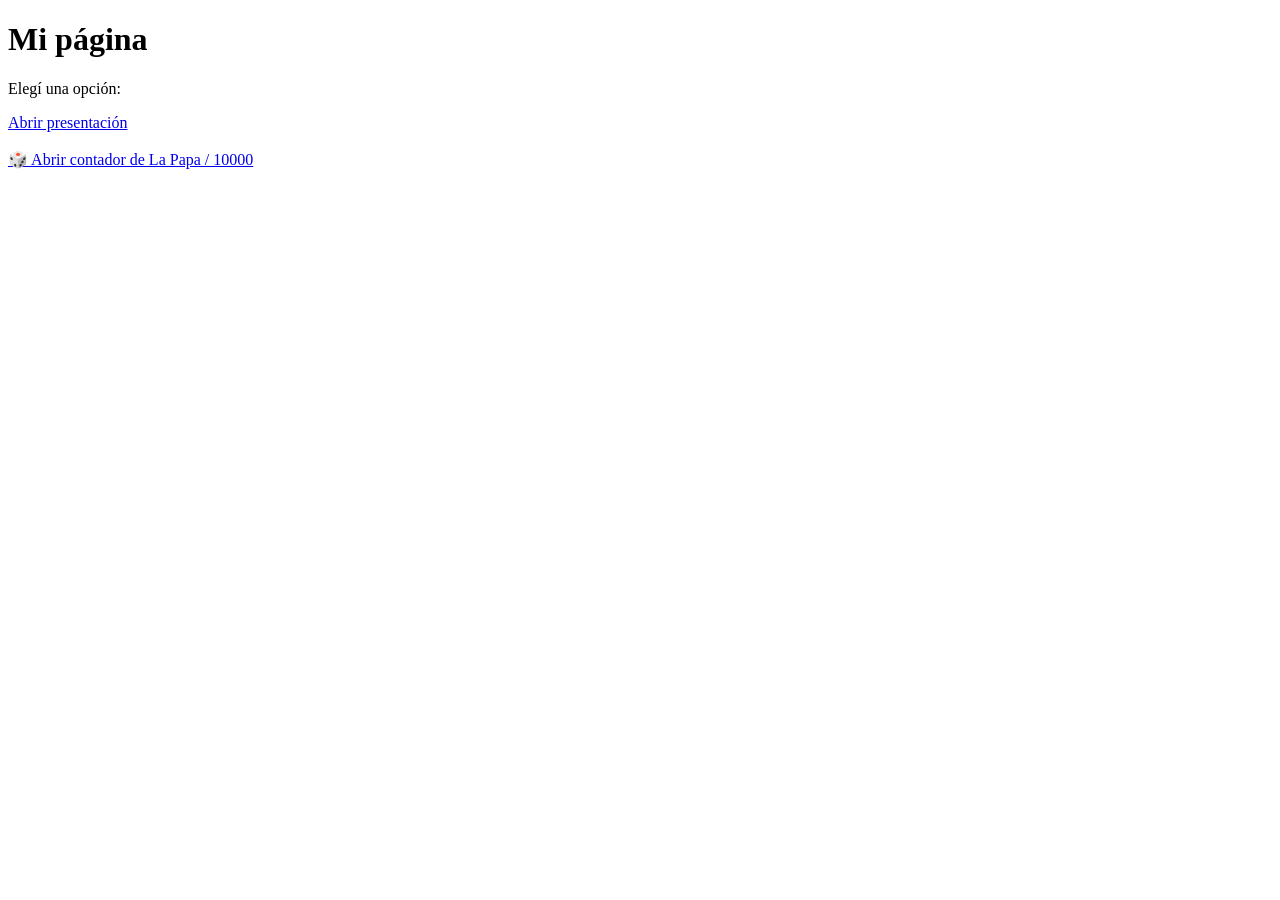
==== commit dfbcc4bd: "Agregar acceso al contador de La Papa / 10000" ====
--- a/index.html
+++ b/index.html
@@ -9,5 +9,7 @@
     <h1>Mi página</h1>
     <p>Elegí una opción:</p>
     <a href="presentation.html">Abrir presentación</a>
+    <br><br>
+    <a href="contador.html">🎲 Abrir contador de La Papa / 10000</a>
 </body>
 </html>
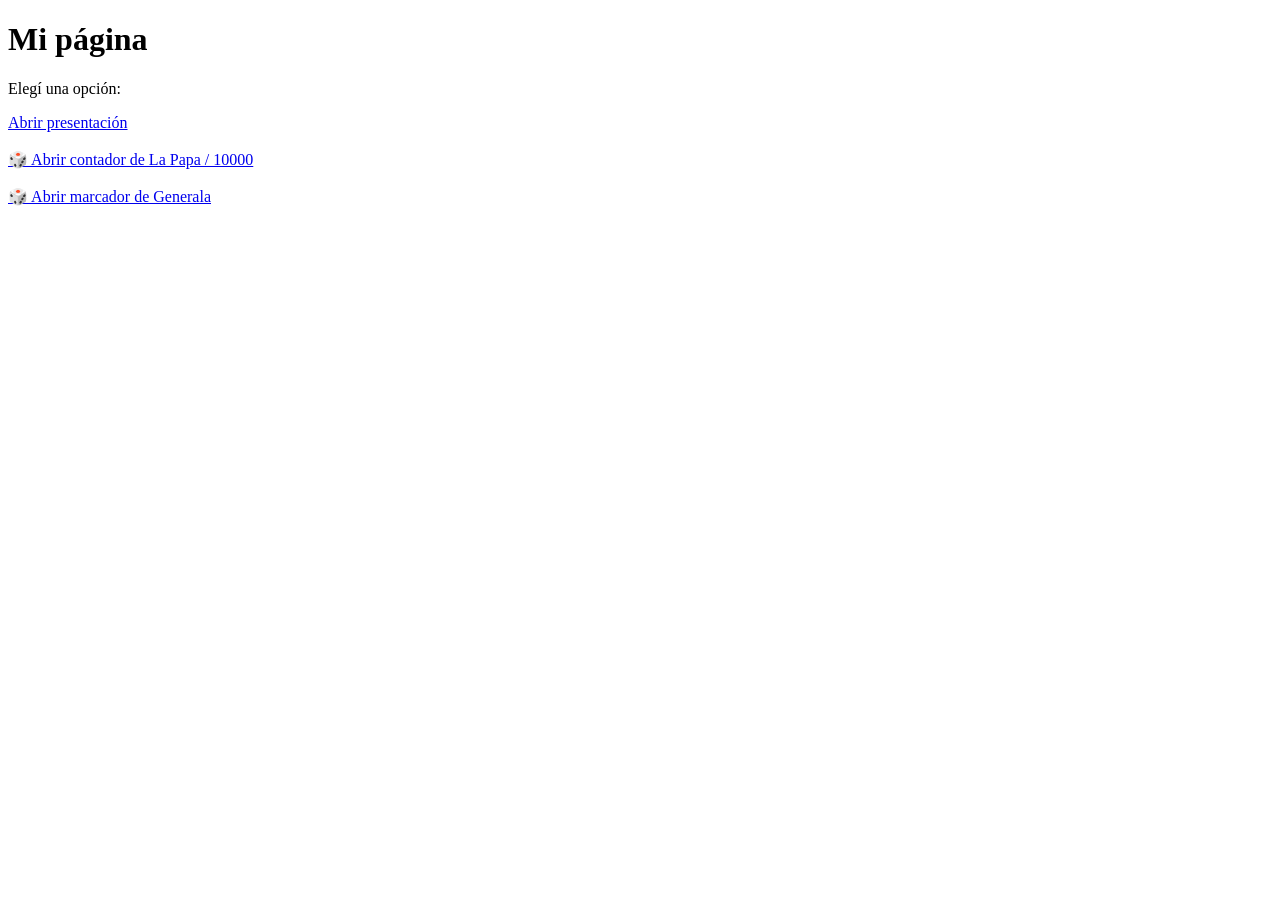
==== commit 57d96813: "Agregar acceso al marcador de Generala" ====
--- a/index.html
+++ b/index.html
@@ -11,5 +11,7 @@
     <a href="presentation.html">Abrir presentación</a>
     <br><br>
     <a href="contador.html">🎲 Abrir contador de La Papa / 10000</a>
+    <br><br>
+    <a href="generala.html">🎲 Abrir marcador de Generala</a>
 </body>
 </html>
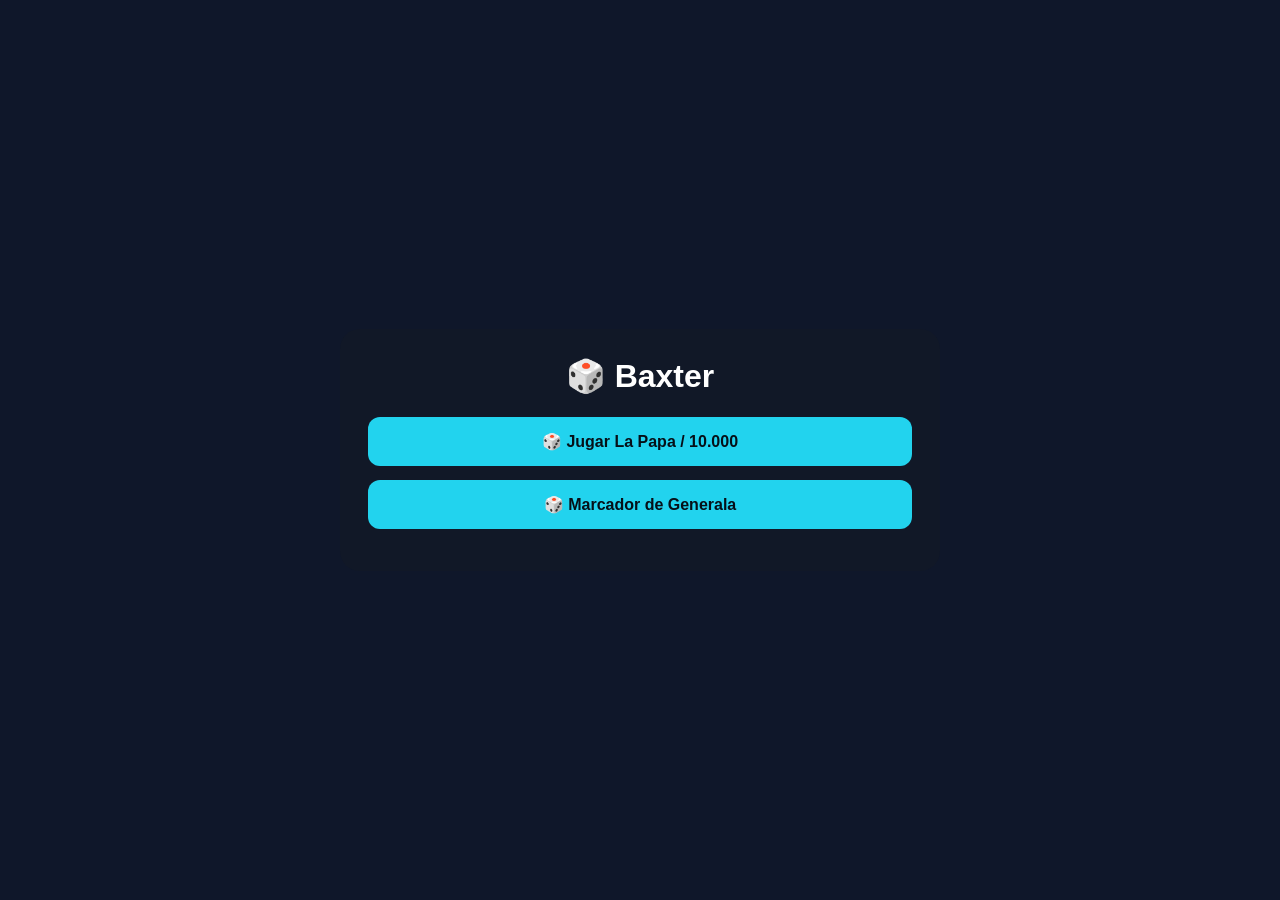
==== commit 3e1f1499: "Rehacer inicio de Baxter sin presentación" ====
--- a/index.html
+++ b/index.html
@@ -3,15 +3,45 @@
 <head>
     <meta charset="UTF-8">
     <meta name="viewport" content="width=device-width, initial-scale=1.0">
-    <title>Inicio</title>
+    <title>Baxter</title>
+    <style>
+        * { box-sizing: border-box; }
+        body {
+            margin: 0;
+            min-height: 100vh;
+            display: grid;
+            place-items: center;
+            padding: 24px;
+            font-family: Arial, sans-serif;
+            background: #0f172a;
+            color: white;
+        }
+        main {
+            width: 100%;
+            max-width: 600px;
+            padding: 28px;
+            background: #111827;
+            border-radius: 20px;
+            text-align: center;
+        }
+        h1 { margin-top: 0; }
+        a {
+            display: block;
+            margin: 14px 0;
+            padding: 15px;
+            border-radius: 12px;
+            background: #22d3ee;
+            color: #061018;
+            text-decoration: none;
+            font-weight: bold;
+        }
+    </style>
 </head>
 <body>
-    <h1>Mi página</h1>
-    <p>Elegí una opción:</p>
-    <a href="presentation.html">Abrir presentación</a>
-    <br><br>
-    <a href="contador.html">🎲 Abrir contador de La Papa / 10000</a>
-    <br><br>
-    <a href="generala.html">🎲 Abrir marcador de Generala</a>
+    <main>
+        <h1>🎲 Baxter</h1>
+        <a href="contador.html">🎲 Jugar La Papa / 10.000</a>
+        <a href="generala.html">🎲 Marcador de Generala</a>
+    </main>
 </body>
 </html>
